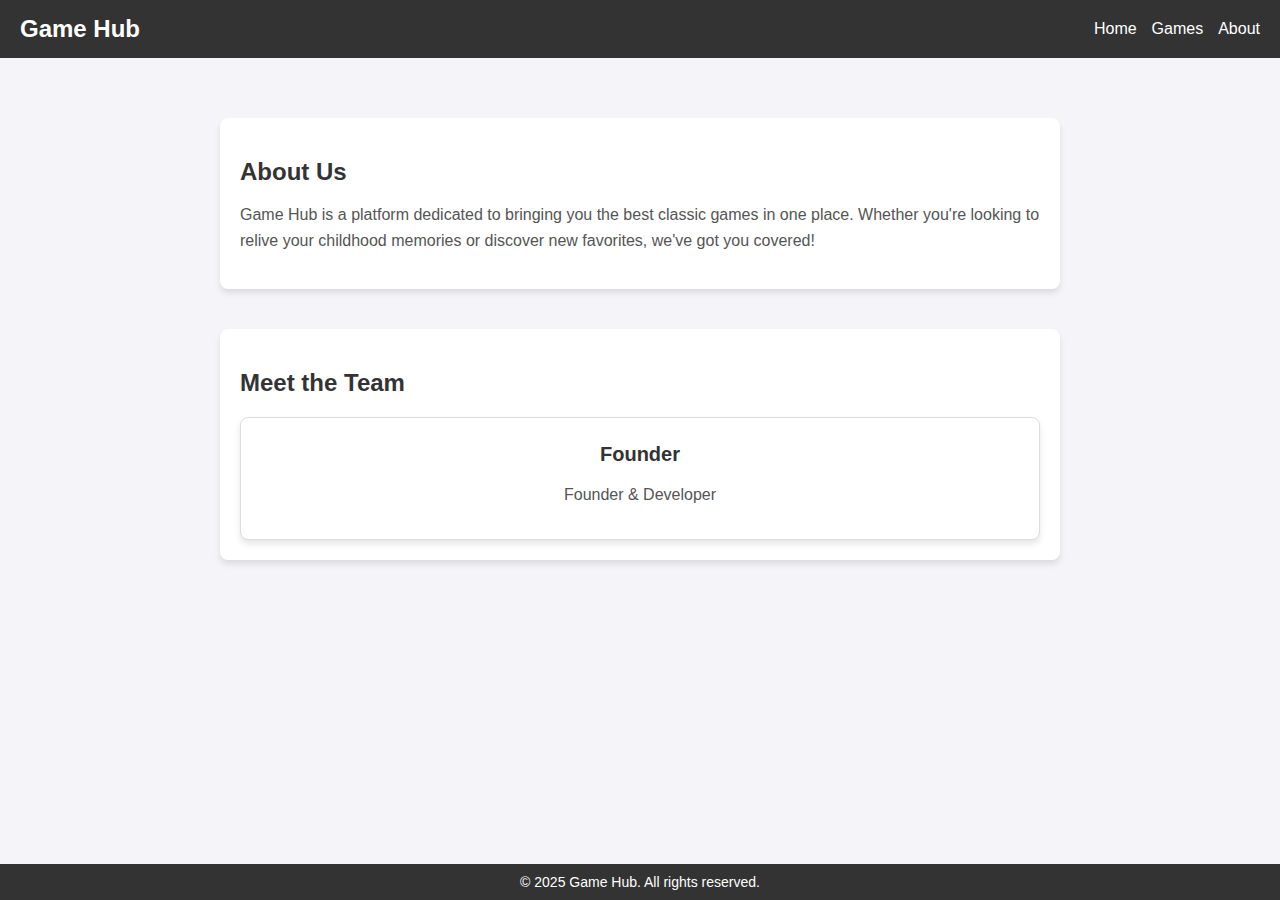
==== about.html @ 5208b1b3 "Add files via upload" ====
<!DOCTYPE html>
<html lang="en">
<head>
    <meta charset="UTF-8">
    <meta name="viewport" content="width=device-width, initial-scale=1.0">
    <title>About</title>
    <link rel="stylesheet" href="css/style.css">
</head>
<body>
    <header>
        <nav>
            <h1>Game Hub</h1>
            <ul>
                <li><a href="index.html">Home</a></li>
                <li><a href="games.html">Games</a></li>
                <li><a href="about.html">About</a></li>
            </ul>
        </nav>
    </header>
    <main>
        <section id="about">
            <h2>About Us</h2>
            <p>Game Hub is a platform dedicated to bringing you the best classic games in one place. Whether you're looking to relive your childhood memories or discover new favorites, we've got you covered!</p>
        </section>
        <section id="team">
            <h2>Meet the Team</h2>
            <div class="team-grid">
                <div class="team-member">
                    <h3>Founder</h3>
                    <p>Founder & Developer</p>
                </div>
            </div>
        </section>
    </main>
    <footer>
        <p>&copy; 2025 Game Hub. All rights reserved.</p>
    </footer>
</body>
</html>
---- css/style.css ----
body {
    font-family: Arial, sans-serif;
    text-align: center;
    margin: 0;
    padding: 0;
    background-color: #f4f4f9;
    color: #333;
}

header {
    background-color: #333;
    color: white;
    padding: 10px 0;
}

header nav {
    display: flex;
    justify-content: space-between;
    align-items: center;
    padding: 0 20px;
}

header nav h1 {
    margin: 0;
    font-size: 24px;
}

header nav ul {
    list-style-type: none;
    margin: 0;
    padding: 0;
    display: flex;
    gap: 15px;
}

header nav ul li {
    display: inline;
}

header nav ul li a {
    text-decoration: none;
    color: white;
    font-size: 16px;
    transition: color 0.3s;
}

header nav ul li a:hover {
    color: #f4a261;
}

main {
    padding: 20px;
}

main h2 {
    font-size: 28px;
    margin-bottom: 10px;
}

ul {
    list-style-type: none;
    padding: 0;
}

li {
    margin: 10px 0;
}

a {
    text-decoration: none;
    color: #007bff;
    font-size: 18px;
    transition: color 0.3s;
}

a:hover {
    color: #0056b3;
}

footer {
    background-color: #333;
    color: white;
    padding: 10px 0;
    position: fixed;
    bottom: 0;
    width: 100%;
}

footer p {
    margin: 0;
    font-size: 14px;
}

#gameCanvas {
    background-color: white;
    border: 5px solid black;
    display: block;
    margin: 20px auto;
}

#gameContainer {
    margin: 20px auto;
}

.cell {
    width: 30px;
    height: 30px;
    border: 1px solid black;
    display: flex;
    align-items: center;
    justify-content: center;
    font-size: 18px;
    cursor: pointer;
}

.cell.revealed {
    background-color: lightgray;
    cursor: default;
}

html {
    scroll-behavior: smooth;
}

main section {
    margin: 40px auto;
    max-width: 800px;
    text-align: left;
    padding: 20px;
    background-color: #fff;
    border-radius: 8px;
    box-shadow: 0 4px 6px rgba(0, 0, 0, 0.1);
}

main section h2 {
    font-size: 24px;
    margin-bottom: 10px;
    color: #333;
}

main section p {
    font-size: 16px;
    line-height: 1.6;
    color: #555;
}

.games-grid {
    display: grid;
    grid-template-columns: repeat(auto-fit, minmax(200px, 1fr));
    gap: 20px;
    margin-top: 20px;
}

.game-card {
    background-color: #fff;
    border: 1px solid #ddd;
    border-radius: 8px;
    padding: 15px;
    text-align: center;
    box-shadow: 0 4px 6px rgba(0, 0, 0, 0.1);
    transition: transform 0.3s, box-shadow 0.3s;
    text-decoration: none;
    color: #333;
}

.game-card:hover {
    transform: translateY(-5px);
    box-shadow: 0 6px 10px rgba(0, 0, 0, 0.15);
}

.game-card h3 {
    margin: 10px 0;
    font-size: 20px;
    color: #007bff;
}

.team-grid {
    display: grid;
    grid-template-columns: repeat(auto-fit, minmax(200px, 1fr));
    gap: 20px;
    margin-top: 20px;
}

.team-member {
    background-color: #fff;
    border: 1px solid #ddd;
    border-radius: 8px;
    padding: 15px;
    text-align: center;
    box-shadow: 0 4px 6px rgba(0, 0, 0, 0.1);
}

.team-member h3 {
    margin: 10px 0;
    font-size: 20px;
    color: #333;
}

.stats-container {
    display: flex;
    justify-content: center;
    gap: 20px;
    margin-top: 20px;
}

.stat-box {
    background-color: #fff;
    border: 1px solid #ddd;
    border-radius: 8px;
    padding: 20px;
    text-align: center;
    box-shadow: 0 4px 6px rgba(0, 0, 0, 0.1);
    width: 150px;
    transition: transform 0.3s, box-shadow 0.3s;
}

.stat-box:hover {
    transform: translateY(-5px);
    box-shadow: 0 6px 10px rgba(0, 0, 0, 0.15);
}

.stat-box h3 {
    margin-bottom: 10px;
    font-size: 18px;
    color: #333;
}

.stat-box p {
    font-size: 24px;
    font-weight: bold;
    color: #007bff;
}

.overlay {
    position: fixed;
    top: 0;
    left: 0;
    width: 100%;
    height: 100%;
    background: rgba(0, 0, 0, 0.8);
    display: flex;
    justify-content: center;
    align-items: center;
    z-index: 1000;
}

.overlay-content {
    text-align: center;
    background: white;
    padding: 20px;
    border-radius: 8px;
    box-shadow: 0 4px 6px rgba(0, 0, 0, 0.2);
}

.overlay-content h2 {
    margin-bottom: 20px;
    font-size: 24px;
    color: #333;
}

.overlay-content button {
    margin: 10px;
    padding: 10px 20px;
    font-size: 16px;
    border: none;
    border-radius: 4px;
    cursor: pointer;
    background-color: #007bff;
    color: white;
    transition: background-color 0.3s;
}

.overlay-content button:hover {
    background-color: #0056b3;
}

.game-wrapper {
    display: flex;
    justify-content: center;
    align-items: center;
    height: calc(100vh - 100px); /* Adjust for header/footer */
}

/* Hide overlay for games other than Tetris and Pong */
body:not([data-game="tetris"]):not([data-game="pong"]) .overlay {
    display: none !important;
}
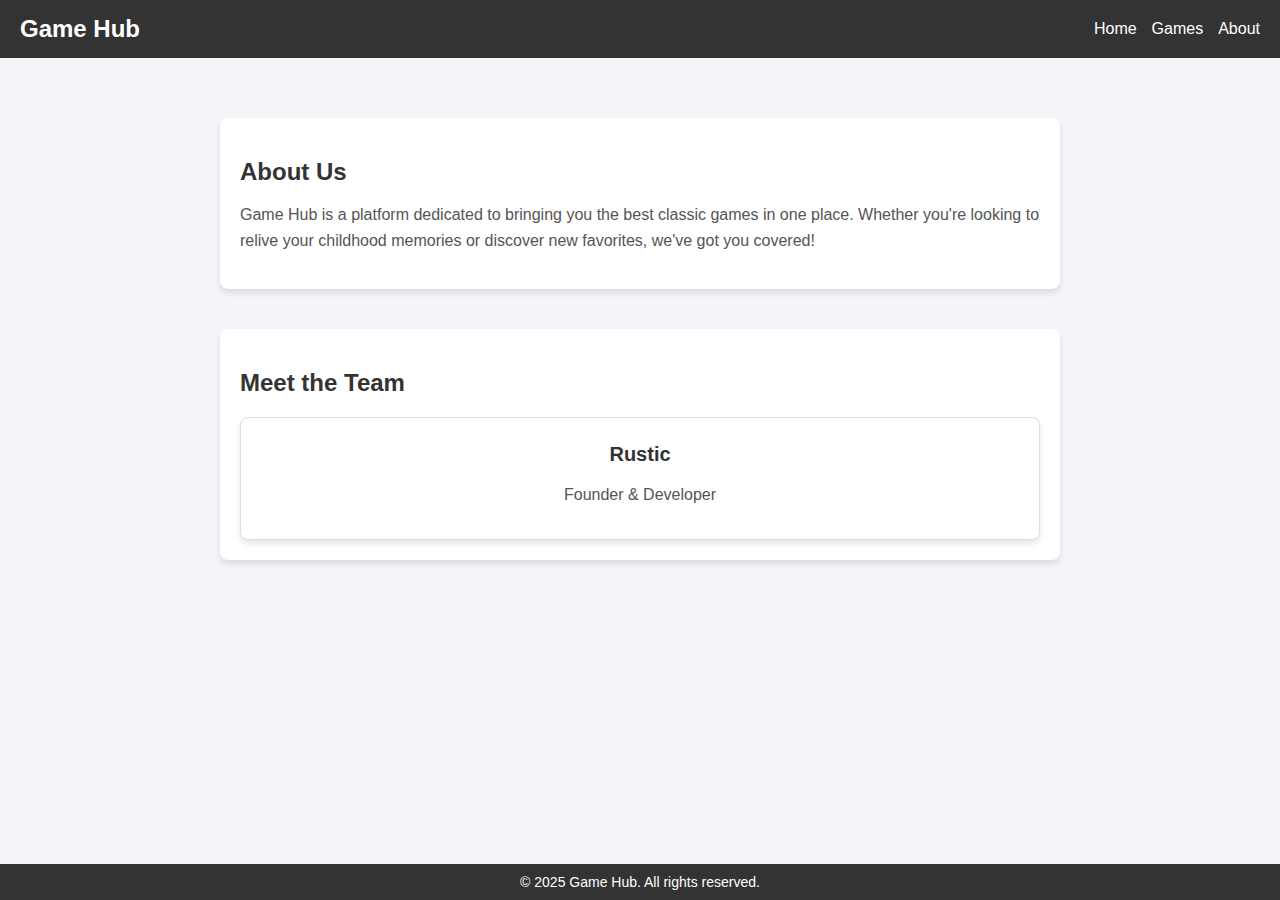
==== commit 41742f67: "Update about.html" ====
--- a/about.html
+++ b/about.html
@@ -26,7 +26,7 @@
             <h2>Meet the Team</h2>
             <div class="team-grid">
                 <div class="team-member">
-                    <h3>Founder</h3>
+                    <h3>Rustic</h3>
                     <p>Founder & Developer</p>
                 </div>
             </div>
